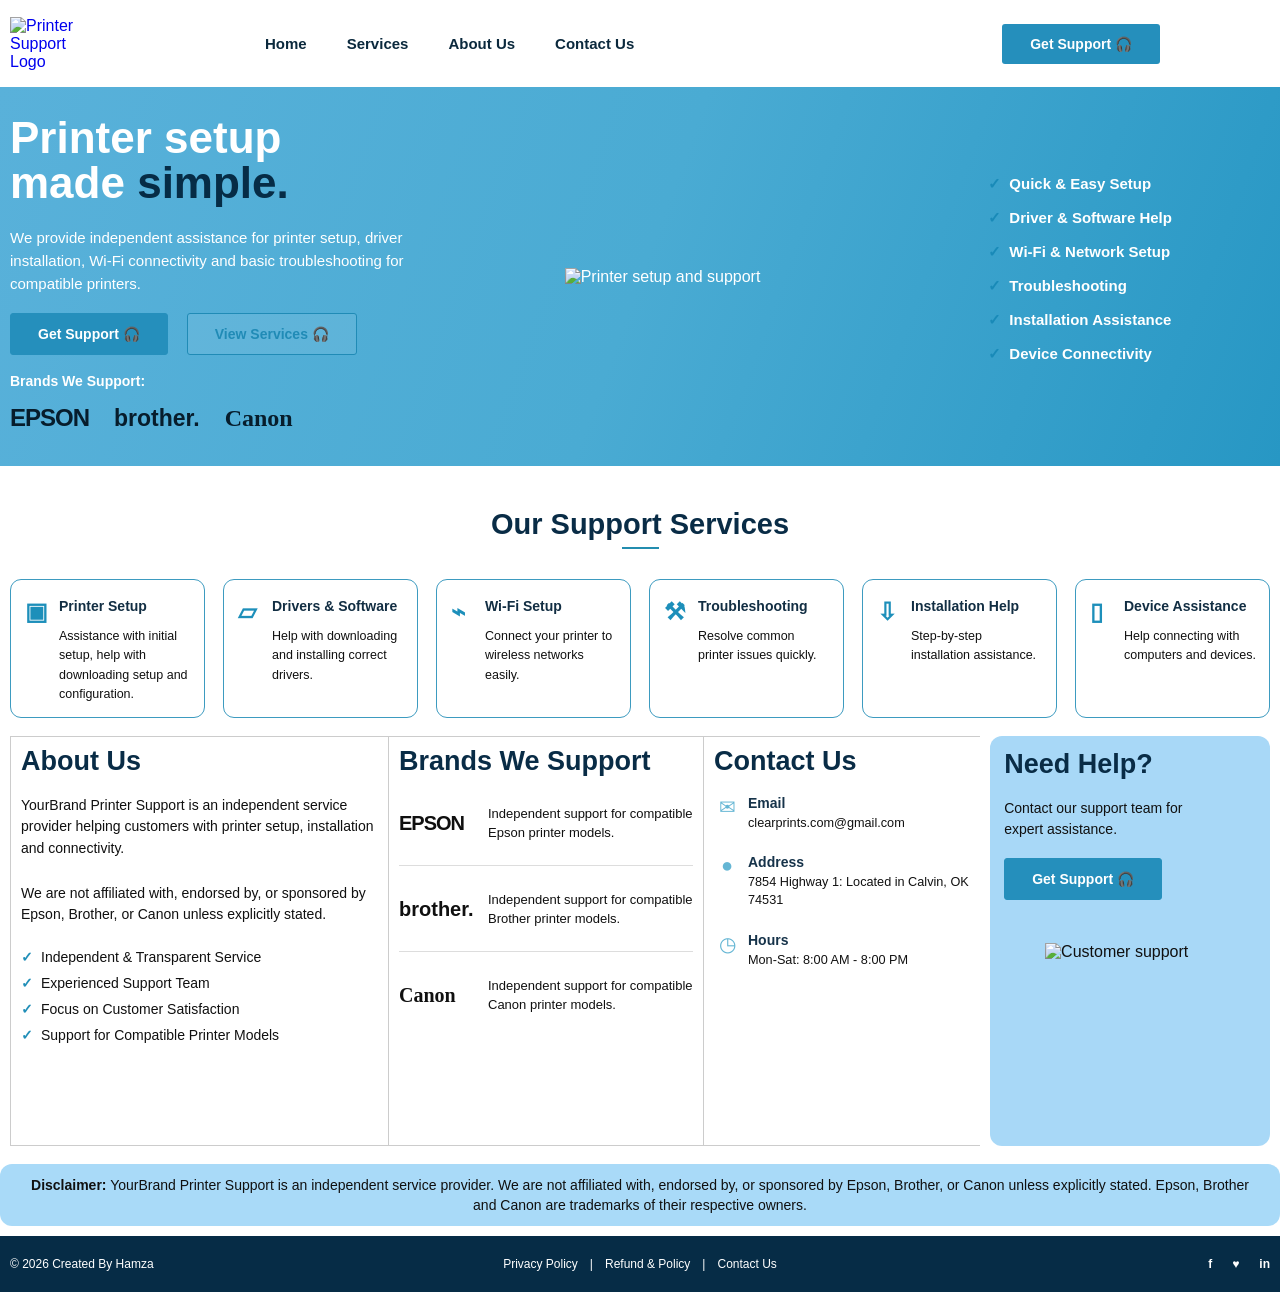
==== index.html @ 158c3811 "Add files via upload" ====
<!DOCTYPE html>
<html lang="en">
<head>
    <meta charset="UTF-8">
    <meta name="viewport" content="width=device-width, initial-scale=1.0">

    <title>Printer Support | Setup, Drivers & Installation Help</title>

    <meta name="description"
        content="Independent printer support for setup, driver installation, Wi-Fi connectivity, troubleshooting and installation assistance for compatible printers.">

    <meta name="robots" content="index, follow">

    <link rel="stylesheet" href="style.css">
</head>

<body>

<!-- ================= HEADER ================= -->

<header class="header">

    <a href="#home" class="logo">
        <img src="images/logo.png" alt="Printer Support Logo">
    </a>

    <nav class="navbar">
        <a href="#home">Home</a>
        <a href="#services">Services</a>
        <a href="#about">About Us</a>
        <a href="#contact">Contact Us</a>
    </nav>

    <a href="#contact" class="header-btn">
        Get Support 🎧
    </a>

</header>


<!-- ================= HERO ================= -->

<section class="hero" id="home">

    <div class="hero-container">

        <!-- LEFT -->

        <div class="hero-content">

            <h1>
                Printer setup<br>
                made <span>simple.</span>
            </h1>

            <p>
                We provide independent assistance for printer setup,
                driver installation, Wi-Fi connectivity and basic
                troubleshooting for compatible printers.
            </p>

            <div class="hero-buttons">

                <a href="#contact" class="primary-btn">
                    Get Support 🎧
                </a>

                <a href="#services" class="secondary-btn">
                    View Services 🎧
                </a>

            </div>

            <h4>Brands We Support:</h4>

            <div class="brands">

                <span class="epson">EPSON</span>

                <span class="brother">
                    brother.
                </span>

                <span class="canon">
                    Canon
                </span>

            </div>

        </div>


        <!-- PRINTER IMAGE -->

        <div class="printer-image">

            <img
                src="images/printer1.png"
                alt="Printer setup and support"
            >

        </div>


        <!-- RIGHT FEATURES -->

        <div class="hero-features">
<div><span class="tick">✓</span> <span>Quick &amp; Easy Setup</span></div>

<div><span class="tick">✓</span> <span>Driver &amp; Software Help</span></div>

<div><span class="tick">✓</span> <span>Wi-Fi &amp; Network Setup</span></div>

<div><span class="tick">✓</span> <span>Troubleshooting</span></div>

<div><span class="tick">✓</span> <span>Installation Assistance</span></div>

<div><span class="tick">✓</span> <span>Device Connectivity</span></div>
        </div>

    </div>

</section>


<!-- ================= SERVICES ================= -->

<section class="services" id="services">

    <div class="container">

        <h2>Our Support Services</h2>

        <div class="heading-line"></div>


        <div class="service-grid">

            <div class="service-card">

                <div class="service-icon">▣</div>

                <h3>Printer Setup</h3>

                <p>
                    Assistance with initial setup,
                    help with downloading setup
                    and configuration.
                </p>

            </div>


            <div class="service-card">

                <div class="service-icon">▱</div>

                <h3>Drivers &amp; Software</h3>

                <p>
                    Help with downloading and
                    installing correct drivers.
                </p>

            </div>


            <div class="service-card">

                <div class="service-icon">⌁</div>

                <h3>Wi-Fi Setup</h3>

                <p>
                    Connect your printer to
                    wireless networks easily.
                </p>

            </div>


            <div class="service-card">

                <div class="service-icon">⚒</div>

                <h3>Troubleshooting</h3>

                <p>
                    Resolve common printer
                    issues quickly.
                </p>

            </div>


            <div class="service-card">

                <div class="service-icon">⇩</div>

                <h3>Installation Help</h3>

                <p>
                    Step-by-step installation
                    assistance.
                </p>

            </div>


            <div class="service-card">

                <div class="service-icon">▯</div>

                <h3>Device Assistance</h3>

                <p>
                    Help connecting with
                    computers and devices.
                </p>

            </div>

        </div>

    </div>

</section>


<!-- ================= INFORMATION AREA ================= -->

<section class="information">

    <div class="info-container">


        <!-- ABOUT -->

        <div class="info-box" id="about">

            <h2>About Us</h2>

            <p>
                YourBrand Printer Support is an independent
                service provider helping customers with printer
                setup, installation and connectivity.
            </p>

            <p>
                We are not affiliated with, endorsed by, or
                sponsored by Epson, Brother, or Canon unless
                explicitly stated.
            </p>


            <ul>

                <li>Independent &amp; Transparent Service</li>

                <li>Experienced Support Team</li>

                <li>Focus on Customer Satisfaction</li>

                <li>Support for Compatible Printer Models</li>

            </ul>

        </div>


        <!-- BRANDS -->

        <div class="info-box brands-box">

            <h2>Brands We Support</h2>


            <div class="brand-row">

                <strong class="epson">
                    EPSON
                </strong>

                <p>
                    Independent support for compatible
                    Epson printer models.
                </p>

            </div>


            <div class="brand-row">

                <strong class="brother">
                    brother.
                </strong>

                <p>
                    Independent support for compatible
                    Brother printer models.
                </p>

            </div>


            <div class="brand-row">

                <strong class="canon">
                    Canon
                </strong>

                <p>
                    Independent support for compatible
                    Canon printer models.
                </p>

            </div>

        </div>


        <!-- CONTACT -->

        <div class="info-box contact-box" id="contact">

            <h2>Contact Us</h2>


            <div class="contact-row">

                <span>✉</span>

                <div>

                    <strong>Email</strong>

                    <a href="mailto:clearprints.com@gmail.com">
                        clearprints.com@gmail.com
                    </a>

                </div>

            </div>


            <div class="contact-row">

                <span>●</span>

                <div>

                    <strong>Address</strong>

                    <p>
                        7854 Highway 1:
                        Located in Calvin,
                        OK 74531
                    </p>

                </div>

            </div>


            <div class="contact-row">

                <span>◷</span>

                <div>

                    <strong>Hours</strong>

                    <p>
                        Mon-Sat:
                        8:00 AM - 8:00 PM
                    </p>

                </div>

            </div>

        </div>


        <!-- HELP -->

        <div class="help-box">

            <h2>Need Help?</h2>

            <p>
                Contact our support team
                for expert assistance.
            </p>

            <a href="#contact" class="primary-btn">
                Get Support 🎧
            </a>

            <img
                src="images/support-person.png"
                alt="Customer support"
            >

        </div>

    </div>

</section>


<!-- ================= DISCLAIMER ================= -->

<section class="disclaimer">

    <p>

        <strong>Disclaimer:</strong>

        YourBrand Printer Support is an independent
        service provider. We are not affiliated with,
        endorsed by, or sponsored by Epson, Brother,
        or Canon unless explicitly stated.

        Epson, Brother and Canon are trademarks of
        their respective owners.

    </p>

</section>


<!-- ================= FOOTER ================= -->

<footer class="footer">

    <div>
        © 2026 Created By Hamza
    </div>


    <div class="footer-links">

        <a href="#">Privacy Policy</a>

        <span>|</span>

        <a href="#">Refund &amp; Policy</a>

        <span>|</span>

        <a href="#contact">Contact Us</a>

    </div>


    <div class="social">

        <a href="#">f</a>

        <a href="#">♥</a>

        <a href="#">in</a>

    </div>

</footer>



<script type='text/javascript'>
var onWebChat={ar:[], set: function(a,b){if (typeof onWebChat_==='undefined'){this.ar.
push([a,b]);}else{onWebChat_.set(a,b);}},get:function(a){return(onWebChat_.get(a));},
w:(function(){ var ga=document.createElement('script'); ga.type = 'text/javascript';
ga.async=1;ga.src=('https:'==document.location.protocol?'https:':'http:') + 
'//www.onwebchat.com/clientchat/9d0cf6f6f0f611356cc5a4c91b7046b9';var s=
document.getElementsByTagName('script')[0];s.parentNode.insertBefore(ga,s);})()}
</script>
</body>
</html>
---- style.css ----
* {
    margin: 0;
    padding: 0;
    box-sizing: border-box;
}

html {
    scroll-behavior: smooth;
}

body {
    font-family: Arial, Helvetica, sans-serif;
    color: #101010;
    background: #ffffff;
}

a {
    text-decoration: none;
}


/* ================= HEADER ================= */

.header {
    width: 100%;
    height: 87px;

    background: #ffffff;

    display: flex;
    align-items: center;

    padding: 0 10px;

    position: relative;
    z-index: 10;
}


.logo {
    width: 90px;
}

.logo img {
    width: 82px;
    display: block;
}


.navbar {
    display: flex;

    gap: 40px;

    margin-left: 165px;
}


.navbar a {
    color: #0b293d;

    font-size: 15px;

    font-weight: 700;

    transition: 0.2s;
}


.navbar a:hover {
    color: #238db9;
}


.header-btn {
    margin-left: auto;

    margin-right: 110px;

    background: #258fbc;

    color: #ffffff;

    padding: 12px 28px;

    border-radius: 3px;

    font-size: 14px;

    font-weight: 700;
}


/* ================= HERO ================= */

.hero {
    width: 100%;

    min-height: 379px;

    background:
        linear-gradient(
            110deg,
            #59b1da 0%,
            #4aabd3 50%,
            #2797c4 100%
        );

    color: #ffffff;
}


.hero-container {
    max-width: 1343px;

    min-height: 379px;

    margin: auto;

    padding: 28px 10px;

    display: grid;

    grid-template-columns:
        42%
        35%
        23%;

    align-items: center;
}


.hero-content {
    align-self: start;
}


.hero-content h1 {
    font-size: 44px;

    line-height: 1.03;

    margin-bottom: 20px;

    font-weight: 800;
}


.hero-content h1 span {
    color: #062c46;
}


.hero-content > p {
    max-width: 470px;

    font-size: 15px;

    line-height: 1.55;

    margin-bottom: 18px;
}


/* ================= BUTTONS ================= */

.hero-buttons {
    display: flex;

    gap: 19px;

    margin-bottom: 18px;
}


.primary-btn {
    display: inline-flex;

    align-items: center;

    justify-content: center;

    background: #258fbc;

    border: 1px solid #258fbc;

    color: #ffffff;

    padding: 12px 27px;

    border-radius: 3px;

    font-size: 14px;

    font-weight: 700;

    transition: 0.2s;
}


.primary-btn:hover {
    background: #147da8;
}


.secondary-btn {
    display: inline-flex;

    align-items: center;

    justify-content: center;
    /* background-color: #f0f6f8; */


    color: #208bb6;
   

    border: 1px solid #208bb6;

    background: rgba(255,255,255,0.08);

    padding: 12px 27px;

    border-radius: 3px;

    font-size: 14px;

    font-weight: 600;
}


.hero-content h4 {
    font-size: 14px;

    margin-bottom: 15px;
}


/* ================= BRAND LOGOS ================= */

.brands {
    display: flex;

    align-items: center;

    gap: 25px;

    color: #071d2c;
}


.epson {
    font-size: 24px;

    font-weight: 800;

    letter-spacing: -1px;
}


.brother {
    font-size: 23px;

    font-weight: 800;
}


.canon {
    font-family: Georgia, serif;

    font-size: 24px;

    font-weight: 800;
}


/* ================= PRINTER ================= */

.printer-image {
    height: 285px;

    display: flex;

    align-items: center;

    justify-content: center;
}


.printer-image img {
    width: 390px;

    max-width: 100%;

    display: block;
}


/* ================= HERO FEATURES ================= */

.hero-features {
    padding-left: 4px;
}


.hero-features div {
    font-size: 15px;

    font-weight: 600;

    margin-bottom: 16px;

    white-space: nowrap;

    color: #ffffff;
}


.hero-features div:first-letter {
    color: #198ab8;
}


.hero-features span {
    margin-left: 4px;
}


/* ================= SERVICES ================= */

.services {
    padding: 42px 10px 18px;
}


.container {
    max-width: 1324px;

    margin: auto;
}


.services h2 {
    text-align: center;

    color: #092c46;

    font-size: 29px;

    font-weight: 800;
}


.heading-line {
    width: 37px;

    height: 2px;

    background: #238daf;

    margin: 6px auto 30px;
}


.service-grid {
    display: grid;

    grid-template-columns:
        repeat(6, 1fr);

    gap: 18px;
}


.service-card {
    min-height: 136px;

    border: 1px solid #3d9bc0;

    border-radius: 11px;

    padding:
        18px
        12px
        12px
        48px;

    position: relative;
}


.service-icon {
    position: absolute;

    left: 14px;

    top: 18px;

    color: #1d8fba;

    font-size: 24px;

    font-weight: 700;
}


.service-card h3 {
    color: #122e43;

    font-size: 14px;

    margin-bottom: 13px;
}


.service-card p {
    font-size: 12.5px;

    line-height: 1.55;
}


/* ================= INFORMATION ================= */

.information {
    padding: 0 10px 18px;
}


.info-container {
    max-width: 1324px;

    margin: auto;

    display: grid;

    grid-template-columns:
        30%
        25%
        22%
        23%;
}


.info-box {
    min-height: 410px;

    border: 1px solid #cccccc;

    border-right: 0;

    padding: 9px 10px;
}


.info-box h2,
.help-box h2 {
    color: #092c46;

    font-size: 27px;

    font-weight: 800;

    margin-bottom: 18px;
}


.info-box p {
    font-size: 14px;

    line-height: 1.55;

    margin-bottom: 23px;
}


.hero-features .tick {
    color: #ffffff;
    font-weight: 700;
}

/* ================= CHECK LIST ================= */

.info-box ul {
    list-style: none;
}


.info-box li {
    position: relative;

    padding-left: 20px;

    margin-bottom: 10px;

    font-size: 14px;
}


.info-box li::before {
    content: "✓";

    position: absolute;

    left: 0;

    color: #218fb8;

    font-weight: 800;
}


/* ================= BRAND ROWS ================= */

.brand-row {
    display: grid;

    grid-template-columns: 80px 1fr;

    gap: 9px;

    align-items: center;

    padding:
        9px 0 22px;

    margin-bottom: 15px;

    border-bottom: 1px solid #dddddd;
}


.brand-row:last-child {
    border-bottom: none;
}


.brand-row strong {
    font-size: 20px;
}


.brand-row p {
    font-size: 13px;

    line-height: 1.5;

    margin: 0;
}


/* ================= CONTACT ================= */

.contact-row {
    display: grid;

    grid-template-columns: 26px 1fr;

    gap: 8px;

    margin-bottom: 22px;
}


.contact-row > span {
    color: #65b6d4;

    font-size: 20px;

    text-align: center;
}


.contact-row strong {
    display: block;

    color: #16334a;

    font-size: 14px;

    margin-bottom: 3px;
}


.contact-row a,
.contact-row p {
    display: block;

    color: #111;

    font-size: 12.7px;

    line-height: 1.45;

    margin: 0;
}


/* ================= HELP ================= */

.help-box {
    background: #a8d8f7;

    border-radius: 12px;

    margin-left: 10px;

    min-height: 410px;

    padding: 13px 14px;

    overflow: hidden;
}


.help-box p {
    font-size: 14px;

    line-height: 1.5;

    max-width: 220px;

    margin-bottom: 18px;
}


.help-box img {
    width: 170px;

    max-width: 100%;

    display: block;

    margin: 43px auto 0;
}


/* ================= DISCLAIMER ================= */

.disclaimer {
    max-width: 1324px;

    margin: 0 auto 10px;

    background: #a9daf8;

    border-radius: 12px;

    text-align: center;

    padding: 11px 18px;
}


.disclaimer p {
    font-size: 14px;

    line-height: 1.45;
}


/* ================= FOOTER ================= */

.footer {
    min-height: 56px;

    background: #062c46;

    color: #ffffff;

    display: grid;

    grid-template-columns:
        1fr
        auto
        1fr;

    align-items: center;

    padding: 0 10px;

    font-size: 12px;
}


.footer-links {
    display: flex;

    gap: 12px;

    align-items: center;
    
}


.footer a{
    color: white;
}

.footer a:hover {
    text-decoration: underline;
}


.social {
    justify-self: end;

    display: flex;

    gap: 20px;

    font-weight: 800;
}


/* ================= TABLET ================= */

@media (max-width: 1100px) {

    .navbar {
        margin-left: 70px;

        gap: 25px;
    }


    .header-btn {
        margin-right: 25px;
    }


    .hero-container {
        grid-template-columns:
            45%
            33%
            22%;
    }


    .hero-content h1 {
        font-size: 39px;
    }


    .service-grid {
        grid-template-columns:
            repeat(3, 1fr);
    }


    .info-container {
        grid-template-columns:
            1fr 1fr;
    }


    .info-box {
        border-right: 1px solid #cccccc;
    }


    .help-box {
        margin-left: 0;

        margin-top: 0;
    }

}


/* ================= MOBILE ================= */

@media (max-width: 760px) {

    .header {
        height: 72px;
    }


    .navbar {
        display: none;
    }


    .header-btn {
        display: none;
    }


    .hero {
        min-height: auto;
    }


    .hero-container {
        grid-template-columns: 1fr;

        padding:
            30px
            20px;
    }


    .hero-content h1 {
        font-size: 38px;
    }


    .hero-content > p {
        font-size: 14px;
    }


    .hero-buttons {
        flex-wrap: wrap;

        gap: 10px;
    }


    .printer-image {
        height: 220px;

        margin-top: 15px;
    }


    .printer-image img {
        width: 350px;
    }


    .hero-features {
        padding-top: 15px;
    }


    .hero-features div {
        white-space: normal;

        margin-bottom: 12px;
    }


    .brands {
        gap: 18px;
    }


    .brands span {
        font-size: 20px;
    }


    .service-grid {
        grid-template-columns: 1fr;

        gap: 12px;
    }


    .service-card {
        min-height: 120px;
    }


    .info-container {
        grid-template-columns: 1fr;
    }


    .info-box {
        min-height: auto;

        border-right: 1px solid #cccccc;
    }


    .help-box {
        margin-top: 12px;

        min-height: 340px;
    }


    .help-box img {
        margin-top: 30px;
    }


    .disclaimer {
        margin-left: 10px;

        margin-right: 10px;
    }


    .disclaimer p {
        font-size: 12px;
    }


    .footer {
        grid-template-columns: 1fr;

        gap: 12px;

        text-align: center;

        padding: 15px 10px;
    }


    .footer-links {
        justify-content: center;

        flex-wrap: wrap;
    }


    .social {
        justify-self: center;
    }

}


.hero-features .tick {
    color: #ffffff;
    font-weight: 700;
}
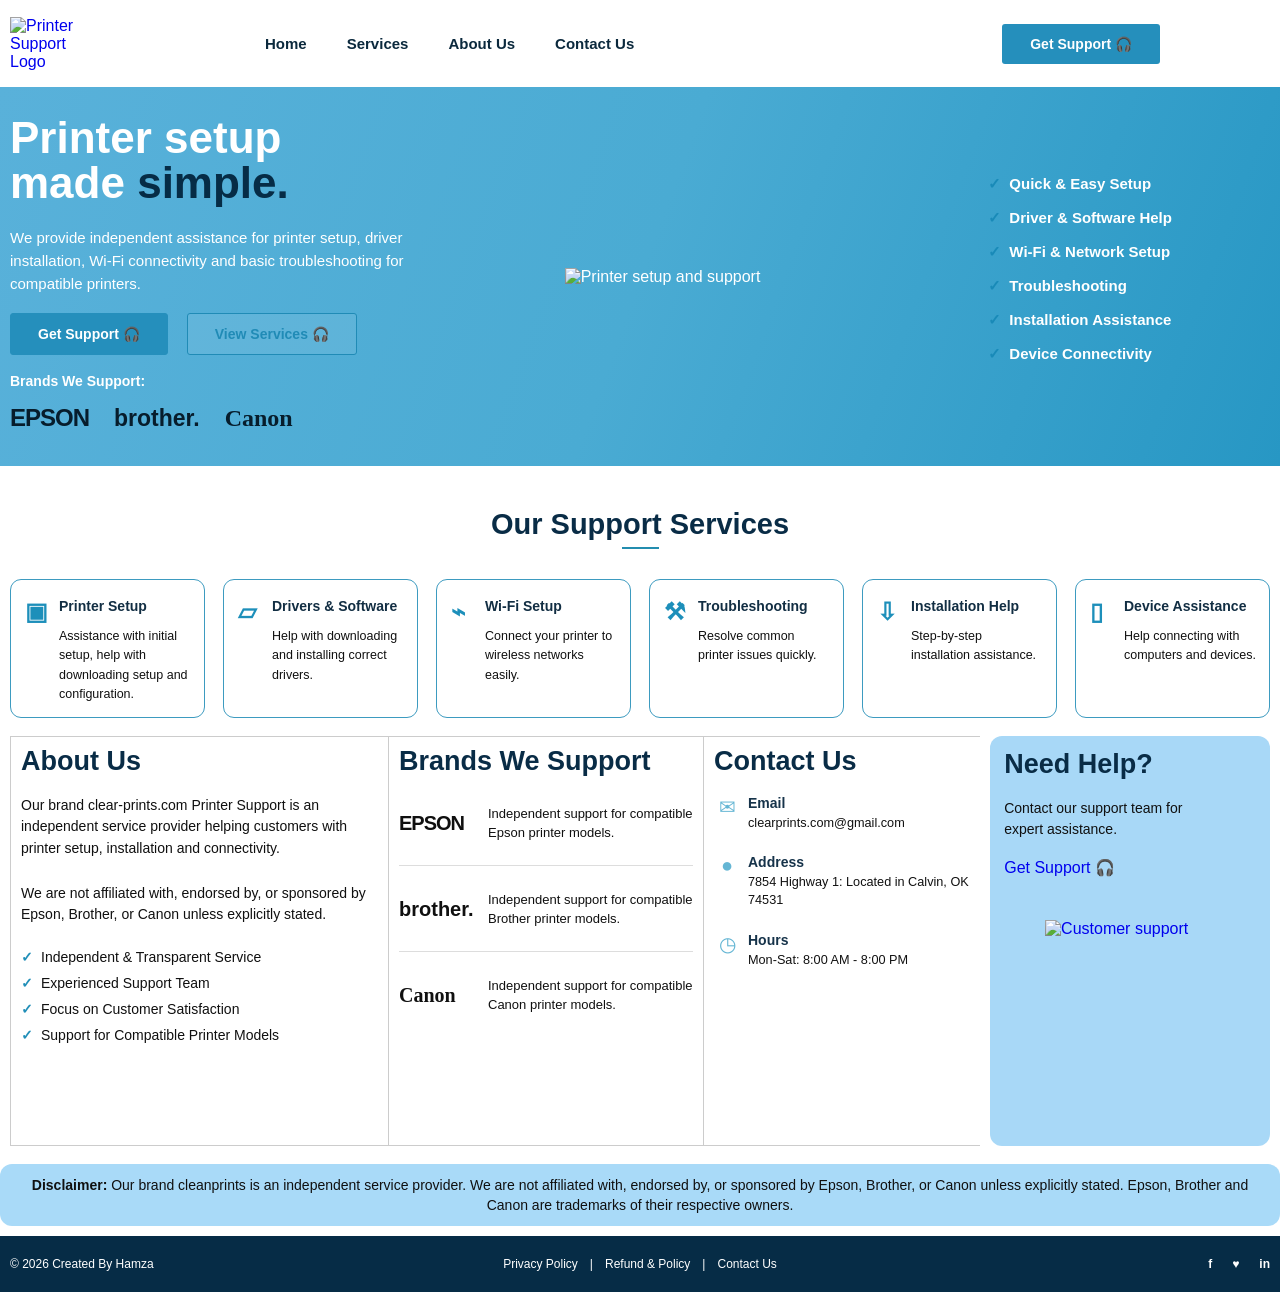
==== commit 9796c5ed: "Add files via upload" ====
--- a/index.html
+++ b/index.html
@@ -21,7 +21,7 @@
 <header class="header">
 
     <a href="#home" class="logo">
-        <img src="images/logo.png" alt="Printer Support Logo">
+        <img src="images/clean prints.png" alt="Printer Support Logo">
     </a>
 
     <nav class="navbar">
@@ -31,9 +31,15 @@
         <a href="#contact">Contact Us</a>
     </nav>
 
-    <a href="#contact" class="header-btn">
+ <!-- <a href="#contact" class="header-btn">
         Get Support 🎧
-    </a>
+    </a>  -->
+<a href="https://chat.onwebchat.com?id=9d0cf6f6f0f611356cc5a4c91b7046b9"
+   class="header-btn"
+   target="_blank"
+   rel="noopener">
+    Get Support 🎧
+</a>
 
 </header>
 
@@ -61,9 +67,25 @@
 
             <div class="hero-buttons">
 
-                <a href="#contact" class="primary-btn">
+                <!-- <a href="#contact" class="primary-btn">
                     Get Support 🎧
-                </a>
+                </a> -->
+                <!-- <a href="https://chat.onwebchat.com?id=9d0cf6f6f0f611356cc5a4c91b7046b9"
+   class="header-btn"
+   target="_blank"
+   rel="noopener">
+    Get Support 🎧
+</a> -->
+
+
+
+
+<a href="https://chat.onwebchat.com?id=9d0cf6f6f0f611356cc5a4c91b7046b9"
+   class="primary-btn"
+   target="_blank"
+   rel="noopener">
+    Get Support 🎧
+</a>
 
                 <a href="#services" class="secondary-btn">
                     View Services 🎧
@@ -95,7 +117,7 @@
         <div class="printer-image">
 
             <img
-                src="images/printer1.png"
+                src="images/printer5.png"
                 alt="Printer setup and support"
             >
 
@@ -241,7 +263,7 @@
             <h2>About Us</h2>
 
             <p>
-                YourBrand Printer Support is an independent
+                Our brand clear-prints.com Printer Support is an independent
                 service provider helping customers with printer
                 setup, installation and connectivity.
             </p>
@@ -393,14 +415,27 @@
                 for expert assistance.
             </p>
 
-            <a href="#contact" class="primary-btn">
-                Get Support 🎧
-            </a>
-
-            <img
+           <a href="https://chat.onwebchat.com?id=9d0cf6f6f0f611356cc5a4c91b7046b9"
+   class="help-btn"
+   target="_blank"
+   rel="noopener">
+    Get Support 🎧
+</a>
+
+            <!-- <img
                 src="images/support-person.png"
                 alt="Customer support"
-            >
+            > -->
+
+
+              <a href="https://chat.onwebchat.com?id=9d0cf6f6f0f611356cc5a4c91b7046b9"
+       target="_blank"
+       rel="noopener">
+        <img
+            src="images/Business-Customer-Support-1.png"
+            alt="Customer support"
+        >
+    </a>
 
         </div>
 
@@ -417,7 +452,7 @@
 
         <strong>Disclaimer:</strong>
 
-        YourBrand Printer Support is an independent
+        Our brand cleanprints is an independent
         service provider. We are not affiliated with,
         endorsed by, or sponsored by Epson, Brother,
         or Canon unless explicitly stated.
@@ -441,11 +476,11 @@
 
     <div class="footer-links">
 
-        <a href="#">Privacy Policy</a>
+        <a href="privacy-policy.html">Privacy Policy</a>
 
         <span>|</span>
 
-        <a href="#">Refund &amp; Policy</a>
+        <a href="refund-polocy.html">Refund &amp; Policy</a>
 
         <span>|</span>
 
@@ -466,7 +501,13 @@
 
 </footer>
 
-
+<script>
+document.getElementById("supportChatBtn").addEventListener("click", function () {
+    if (typeof onWebChat_ !== "undefined") {
+        onWebChat_.set("open", true);
+    }
+});
+</script>
 
 <script type='text/javascript'>
 var onWebChat={ar:[], set: function(a,b){if (typeof onWebChat_==='undefined'){this.ar.
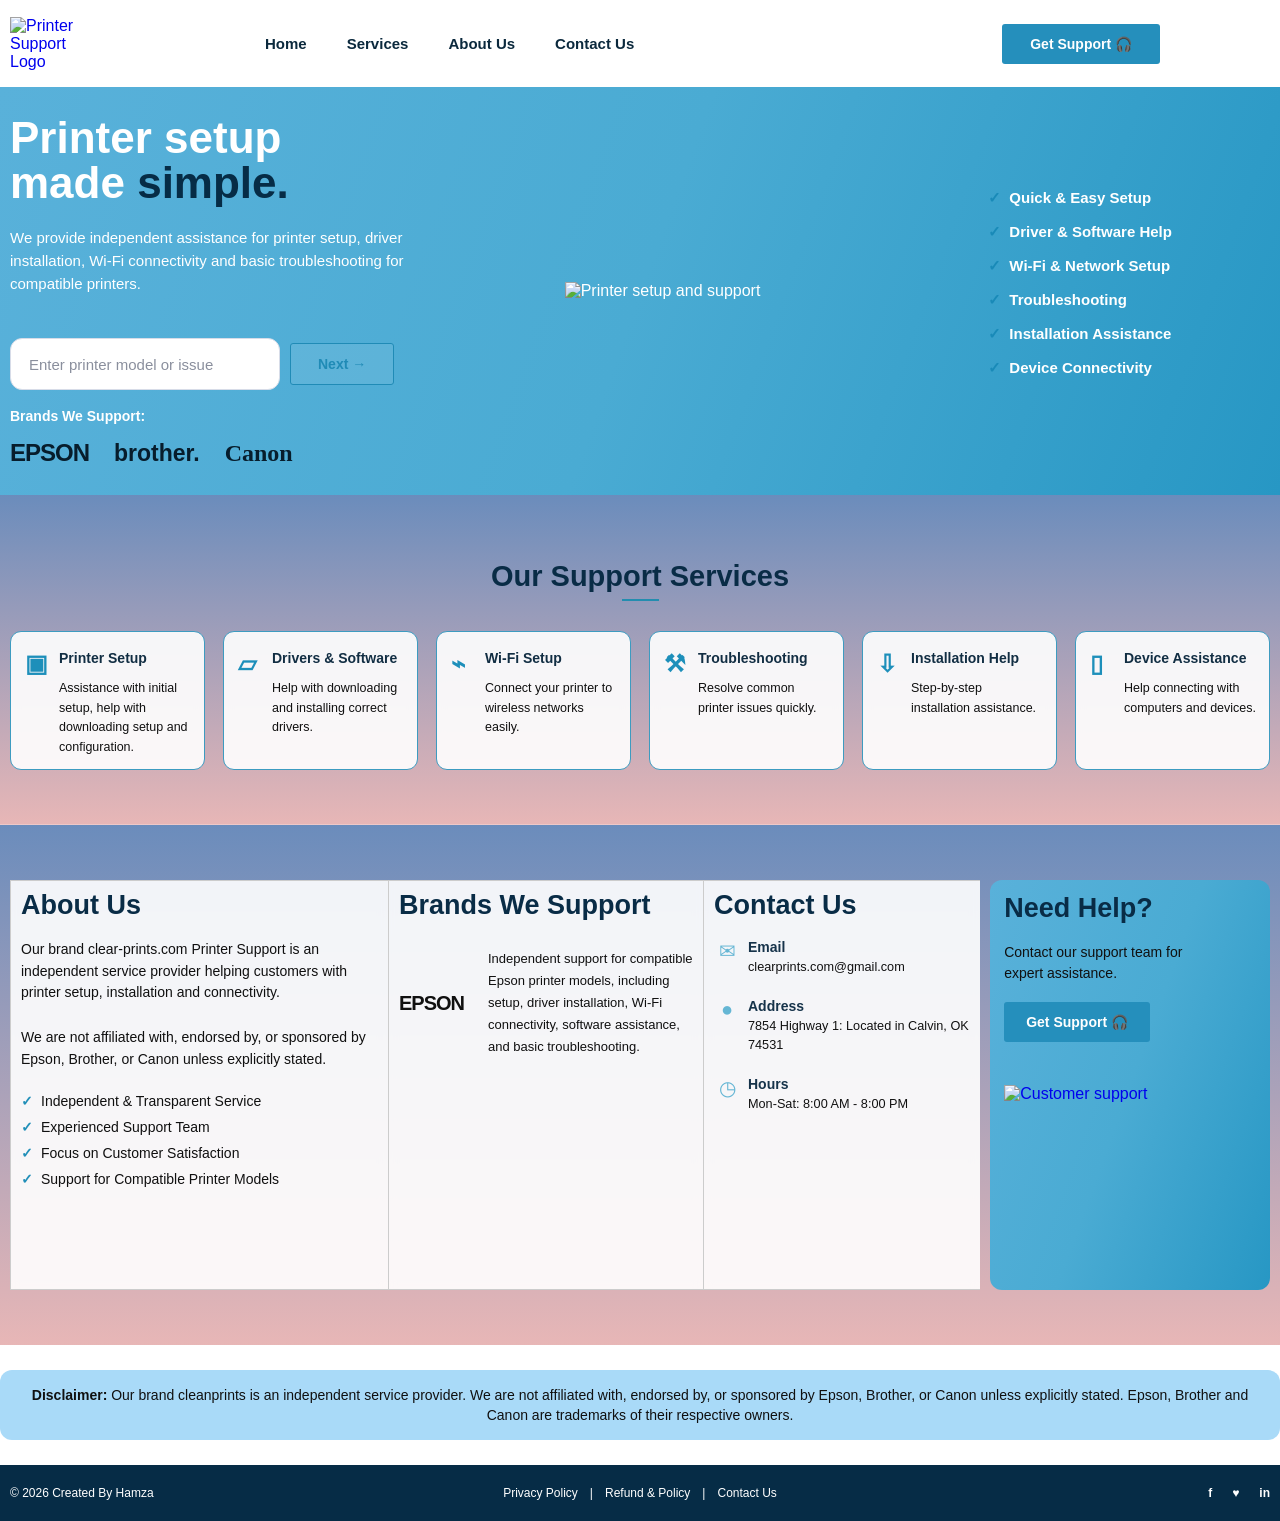
==== commit ccb46150: "Add files via upload" ====
--- a/index.html
+++ b/index.html
@@ -21,7 +21,7 @@
 <header class="header">
 
     <a href="#home" class="logo">
-        <img src="images/clean prints.png" alt="Printer Support Logo">
+        <img src="images/clear-prints-logo.png" alt="Printer Support Logo">
     </a>
 
     <nav class="navbar">
@@ -67,29 +67,35 @@
 
             <div class="hero-buttons">
 
-                <!-- <a href="#contact" class="primary-btn">
-                    Get Support 🎧
-                </a> -->
-                <!-- <a href="https://chat.onwebchat.com?id=9d0cf6f6f0f611356cc5a4c91b7046b9"
-   class="header-btn"
+
+
+
+<!-- <a href="https://chat.onwebchat.com?id=9d0cf6f6f0f611356cc5a4c91b7046b9"
+   class="primary-btn"
    target="_blank"
    rel="noopener">
     Get Support 🎧
 </a> -->
 
-
-
-
-<a href="https://chat.onwebchat.com?id=9d0cf6f6f0f611356cc5a4c91b7046b9"
-   class="primary-btn"
-   target="_blank"
-   rel="noopener">
-    Get Support 🎧
-</a>
-
-                <a href="#services" class="secondary-btn">
-                    View Services 🎧
-                </a>
+                
+
+<div class="support-start">
+    <input
+        type="text"
+        id="printerIssue"
+        class="support-input"
+        placeholder="Enter printer model or issue"
+    >
+
+    <button type="button" class="secondary-btn" onclick="openServicePopup()">
+        Next →
+    </button>
+</div>
+
+
+
+
+
 
             </div>
 
@@ -292,7 +298,7 @@
 
         <!-- BRANDS -->
 
-        <div class="info-box brands-box">
+        <!-- <div class="info-box brands-box">
 
             <h2>Brands We Support</h2>
 
@@ -338,7 +344,31 @@
 
             </div>
 
-        </div>
+        </div> -->
+
+
+
+
+
+        <div class="info-box brands-box">
+
+    <h2>Brands We Support</h2>
+
+    <div class="brand-row">
+
+        <strong class="epson">
+            EPSON
+        </strong>
+
+        <p>
+            Independent support for compatible Epson printer models,
+            including setup, driver installation, Wi-Fi connectivity,
+            software assistance, and basic troubleshooting.
+        </p>
+
+    </div>
+
+</div>
 
 
         <!-- CONTACT -->
@@ -432,7 +462,7 @@
        target="_blank"
        rel="noopener">
         <img
-            src="images/Business-Customer-Support-1.png"
+            src="images/Business-Customer-Support-1-removebg-preview.png"
             alt="Customer support"
         >
     </a>
@@ -500,12 +530,268 @@
     </div>
 
 </footer>
+
+
+
+
+
+
+<!-- SERVICE POPUP -->
+<div class="support-modal" id="serviceModal">
+    <div class="support-modal-box">
+
+        <button class="modal-close" onclick="closeServicePopup()">
+            ×
+        </button>
+
+        <span class="modal-label">PRINTER SUPPORT</span>
+
+        <h2>How can we help?</h2>
+
+        <p>
+            Select the service you need help with.
+        </p>
+
+        <div class="service-options">
+
+            <button onclick="selectService('Printer Setup')">
+                🖨️ Printer Setup
+            </button>
+
+            <button onclick="selectService('Driver & Software Installation')">
+                💿 Driver & Software Installation
+            </button>
+
+            <button onclick="selectService('Wi-Fi & Network Setup')">
+                📶 Wi-Fi & Network Setup
+            </button>
+
+            <button onclick="selectService('Printer Troubleshooting')">
+                🔧 Printer Troubleshooting
+            </button>
+
+            <button onclick="selectService('Printer Connectivity')">
+                🔗 Printer Connectivity
+            </button>
+
+            <button onclick="selectService('Other Printer Support')">
+                💬 Other Printer Support
+            </button>
+
+        </div>
+
+    </div>
+</div>
+
+
+<!-- DETAILS FORM POPUP -->
+<div class="support-modal" id="formModal">
+    <div class="support-modal-box">
+
+        <button class="modal-close" onclick="closeFormPopup()">
+            ×
+        </button>
+
+        <span class="modal-label">GET SUPPORT</span>
+
+        <h2>Tell us a little about your printer</h2>
+
+        <p class="selected-service">
+            Selected service:
+            <strong id="selectedService"></strong>
+        </p>
+
+        <form
+            id="supportForm"
+            action="https://formspree.io/f/meajpvvg"
+            method="POST"
+        >
+
+            <input type="hidden" name="service" id="serviceField">
+            <input type="hidden" name="printer_issue" id="issueField">
+
+            <div class="form-group">
+                <label>Name</label>
+                <input
+                    type="text"
+                    name="name"
+                    placeholder="Your name"
+                    required
+                >
+            </div>
+
+            <div class="form-group">
+                <label>Phone</label>
+                <input
+                    type="tel"
+                    name="phone"
+                    placeholder="Your phone number"
+                    required
+                >
+            </div>
+
+            <div class="form-group">
+                <label>Printer Model</label>
+                <input
+                    type="text"
+                    name="printer_model"
+                    placeholder="e.g. Epson L3250"
+                    required
+                >
+            </div>
+
+            <button type="submit" class="submit-support-btn">
+                Submit Request →
+            </button>
+
+        </form>
+
+    </div>
+</div>
+
+
+<!-- THANK YOU POPUP -->
+<div class="support-modal" id="thankYouModal">
+    <div class="support-modal-box thank-you-box">
+
+        <div class="success-icon">✓</div>
+
+        <h2>Thank You!</h2>
+
+        <p>
+            Thanks for the details. Our support team will reach out to you shortly.
+        </p>
+
+        <button
+            class="submit-support-btn"
+            onclick="closeThankYou()"
+        >
+            Close
+        </button>
+
+    </div>
+</div>
 
 <script>
 document.getElementById("supportChatBtn").addEventListener("click", function () {
     if (typeof onWebChat_ !== "undefined") {
         onWebChat_.set("open", true);
     }
+});
+</script>
+
+
+
+
+
+<script>
+let selectedServiceName = "";
+
+
+/* NEXT BUTTON */
+function openServicePopup() {
+
+    const issue = document.getElementById("printerIssue").value.trim();
+
+    if (issue === "") {
+        document.getElementById("printerIssue").focus();
+        return;
+    }
+
+    document.getElementById("serviceModal").classList.add("active");
+}
+
+
+/* CLOSE SERVICE POPUP */
+function closeServicePopup() {
+    document.getElementById("serviceModal").classList.remove("active");
+}
+
+
+/* SELECT SERVICE */
+function selectService(service) {
+
+    selectedServiceName = service;
+
+    const issue = document.getElementById("printerIssue").value.trim();
+
+    document.getElementById("selectedService").textContent = service;
+    document.getElementById("serviceField").value = service;
+    document.getElementById("issueField").value = issue;
+
+    document.getElementById("serviceModal").classList.remove("active");
+    document.getElementById("formModal").classList.add("active");
+}
+
+
+/* CLOSE FORM */
+function closeFormPopup() {
+    document.getElementById("formModal").classList.remove("active");
+}
+
+
+/* FORM SUBMIT */
+document.getElementById("supportForm").addEventListener("submit", async function(e) {
+
+    e.preventDefault();
+
+    const form = this;
+    const submitButton = form.querySelector(".submit-support-btn");
+
+    submitButton.disabled = true;
+    submitButton.textContent = "Submitting...";
+
+    try {
+
+        const response = await fetch(form.action, {
+            method: "POST",
+            body: new FormData(form),
+            headers: {
+                "Accept": "application/json"
+            }
+        });
+
+        if (response.ok) {
+
+            form.reset();
+
+            document.getElementById("formModal").classList.remove("active");
+            document.getElementById("thankYouModal").classList.add("active");
+
+            document.getElementById("printerIssue").value = "";
+
+        } else {
+            alert("Something went wrong. Please try again.");
+        }
+
+    } catch (error) {
+
+        alert("Unable to submit your request. Please try again.");
+
+    }
+
+    submitButton.disabled = false;
+    submitButton.textContent = "Submit Request →";
+});
+
+
+/* CLOSE THANK YOU */
+function closeThankYou() {
+    document.getElementById("thankYouModal").classList.remove("active");
+}
+
+
+/* CLOSE MODAL WHEN CLICKING OUTSIDE */
+document.querySelectorAll(".support-modal").forEach(function(modal) {
+
+    modal.addEventListener("click", function(e) {
+
+        if (e.target === modal) {
+            modal.classList.remove("active");
+        }
+
+    });
+
 });
 </script>
 
--- a/style.css
+++ b/style.css
@@ -89,6 +89,21 @@
 
     font-weight: 700;
 }
+
+
+/* .header-btn {
+    display: inline-flex;
+    align-items: center;
+    justify-content: center;
+    gap: 6px;
+    
+    padding: 12px 22px;
+    margin: 0;
+    
+    white-space: nowrap;
+    text-decoration: none;
+} */
+
 
 
 /* ================= HERO ================= */
@@ -329,7 +344,9 @@
 /* ================= SERVICES ================= */
 
 .services {
-    padding: 42px 10px 18px;
+   
+    padding: 65px 10px 55px;
+
 }
 
 
@@ -423,7 +440,7 @@
 /* ================= INFORMATION ================= */
 
 .information {
-    padding: 0 10px 18px;
+    padding: 55px 10px 55px;
 }
 
 
@@ -599,7 +616,15 @@
 /* ================= HELP ================= */
 
 .help-box {
-    background: #a8d8f7;
+    /* background: #9d9df1; */
+
+     background:
+        linear-gradient(
+            110deg,
+            #59b1da 0%,
+            #4aabd3 50%,
+            #2797c4 100%
+        );
 
     border-radius: 12px;
 
@@ -625,7 +650,7 @@
 
 
 .help-box img {
-    width: 170px;
+    width: 400px;
 
     max-width: 100%;
 
@@ -635,6 +660,81 @@
 }
 
 
+
+.help-btn {
+    display: inline-flex;
+    align-items: center;
+    justify-content: center;
+
+    background: #258fbc;
+    color: #ffffff;
+
+    padding: 12px 22px;
+    border-radius: 3px;
+
+    font-size: 14px;
+    font-weight: 700;
+
+    text-decoration: none;
+}
+
+.help-btn:hover {
+    background: #147da8;
+}
+
+
+
+/* ===============================
+   SERVICES + INFORMATION BACKGROUND
+================================ */
+
+.services,
+.information {
+    position: relative;
+    background-image:
+        linear-gradient(
+            rgba(255, 255, 255, 0.88),
+            rgba(255, 255, 255, 0.88)
+        ),
+        url("https://thumbs.wbm.im/pw/medium/b892bc875da9f0df031f2c2ad134f75d.png");
+
+    background-size: cover;
+    background-position: center;
+    background-repeat: no-repeat;
+}
+
+
+/* Content ko background ke upar rakhein */
+.services .container,
+.information .info-container {
+    position: relative;
+    z-index: 2;
+}
+
+
+/* Cards thore transparent */
+.service-card,
+.info-box {
+    background: rgba(255, 255, 255, 0.90);
+    backdrop-filter: blur(5px);
+    -webkit-backdrop-filter: blur(5px);
+}
+
+
+.services,
+.information {
+    position: relative;
+    background-image:
+        linear-gradient(
+            rgba(65, 108, 169, 0.78),
+            rgba(225, 162, 162, 0.78)
+        ),
+        url("https://thumbs.wbm.im/pw/medium/b892bc875da9f0df031f2c2ad134f75d.png");
+
+    background-size: cover;
+    background-position: center;
+    background-repeat: no-repeat;
+}
 /* ================= DISCLAIMER ================= */
 
 .disclaimer {
@@ -649,6 +749,15 @@
     text-align: center;
 
     padding: 11px 18px;
+}
+
+.disclaimer {
+    max-width: 1324px;
+    margin: 25px auto 25px;
+    background: #a9daf8;
+    border-radius: 12px;
+    text-align: center;
+    padding: 15px 18px;
 }
 
 
@@ -693,6 +802,7 @@
 }
 
 
+
 .footer a{
     color: white;
 }
@@ -712,6 +822,277 @@
     font-weight: 800;
 }
 
+.brands-box {
+    width: 100%;
+}
+
+.brands-box .brand-row {
+    width: 100%;
+}
+
+.brands-box .brand-row p {
+    width: 100%;
+    max-width: none;
+    line-height: 1.7;
+}
+
+
+
+
+
+
+/* SUPPORT START */
+.support-start {
+    display: flex;
+    align-items: center;
+    gap: 10px;
+    margin-top: 25px;
+}
+
+.support-input {
+    width: 270px;
+    height: 52px;
+    padding: 0 18px;
+    border: 1px solid #d7dce8;
+    border-radius: 12px;
+    outline: none;
+    font-size: 15px;
+    background: #fff;
+    color: #222;
+}
+
+.support-input:focus {
+    border-color: #10218b;
+    box-shadow: 0 0 0 3px rgba(16, 33, 139, 0.08);
+}
+
+.support-input::placeholder {
+    color: #8a8f9d;
+}
+
+
+/* MODAL */
+.support-modal {
+    display: none;
+    position: fixed;
+    inset: 0;
+    z-index: 99999;
+    background: rgba(10, 18, 45, 0.65);
+    align-items: center;
+    justify-content: center;
+    padding: 20px;
+}
+
+.support-modal.active {
+    display: flex;
+}
+
+.support-modal-box {
+    position: relative;
+    width: 100%;
+    max-width: 520px;
+    background: #fff;
+    border-radius: 22px;
+    padding: 35px;
+    box-shadow: 0 25px 70px rgba(0, 0, 0, 0.2);
+    animation: supportPopup 0.25s ease;
+}
+
+
+
+.support-start .secondary-btn:hover {
+    background: #fff;
+    color: #000;
+    border-color: #000;
+}
+
+@keyframes supportPopup {
+    from {
+        opacity: 0;
+        transform: translateY(20px) scale(0.97);
+    }
+
+    to {
+        opacity: 1;
+        transform: translateY(0) scale(1);
+    }
+}
+
+.modal-close {
+    position: absolute;
+    top: 15px;
+    right: 18px;
+    width: 35px;
+    height: 35px;
+    border: none;
+    background: #f3f4f7;
+    border-radius: 50%;
+    font-size: 24px;
+    cursor: pointer;
+    color: #333;
+}
+
+.modal-label {
+    display: block;
+    color: #10218b;
+    font-size: 12px;
+    font-weight: 700;
+    letter-spacing: 1.5px;
+    margin-bottom: 8px;
+}
+
+.support-modal-box h2 {
+    margin: 0 0 10px;
+    font-size: 28px;
+    color: #111827;
+}
+
+.support-modal-box > p {
+    color: #687083;
+    margin-bottom: 22px;
+    line-height: 1.6;
+}
+
+
+/* SERVICE OPTIONS */
+.service-options {
+    display: grid;
+    grid-template-columns: 1fr 1fr;
+    gap: 12px;
+}
+
+.service-options button {
+    border: 1px solid #e1e4ec;
+    background: #f8f9fc;
+    padding: 15px 12px;
+    border-radius: 12px;
+    cursor: pointer;
+    text-align: left;
+    font-size: 14px;
+    color: #252b3a;
+    transition: 0.2s ease;
+}
+
+.service-options button:hover {
+    border-color: #10218b;
+    background: #f1f3ff;
+    transform: translateY(-2px);
+}
+
+
+/* FORM */
+.selected-service {
+    background: #f3f5ff;
+    padding: 12px 15px;
+    border-radius: 10px;
+    font-size: 14px !important;
+}
+
+.selected-service strong {
+    color: #10218b;
+}
+
+.form-group {
+    margin-bottom: 17px;
+}
+
+.form-group label {
+    display: block;
+    margin-bottom: 7px;
+    font-size: 14px;
+    font-weight: 600;
+    color: #252b3a;
+}
+
+.form-group input {
+    width: 100%;
+    height: 48px;
+    padding: 0 14px;
+    border: 1px solid #d8dce6;
+    border-radius: 10px;
+    outline: none;
+    font-size: 14px;
+    box-sizing: border-box;
+}
+
+.form-group input:focus {
+    border-color: #10218b;
+}
+
+.submit-support-btn {
+    width: 100%;
+    height: 50px;
+    border: none;
+    border-radius: 10px;
+    background: #10218b;
+    color: white;
+    font-size: 15px;
+    font-weight: 600;
+    cursor: pointer;
+    transition: 0.2s ease;
+}
+
+.submit-support-btn:hover {
+    background: #0b176c;
+}
+
+
+/* THANK YOU */
+.thank-you-box {
+    text-align: center;
+    max-width: 450px;
+}
+
+.success-icon {
+    width: 65px;
+    height: 65px;
+    margin: 0 auto 18px;
+    display: flex;
+    align-items: center;
+    justify-content: center;
+    border-radius: 50%;
+    background: #eaf8ef;
+    color: #159447;
+    font-size: 32px;
+    font-weight: bold;
+}
+
+.thank-you-box p {
+    color: #687083;
+    line-height: 1.7;
+    margin-bottom: 25px;
+}
+
+
+/* MOBILE */
+@media (max-width: 600px) {
+
+    .support-start {
+        flex-direction: column;
+        align-items: stretch;
+    }
+
+    .support-input {
+        width: 100%;
+        box-sizing: border-box;
+    }
+
+    .support-start .secondary-btn {
+        width: 100%;
+    }
+
+    .support-modal-box {
+        padding: 28px 20px;
+    }
+
+    .support-modal-box h2 {
+        font-size: 23px;
+    }
+
+    .service-options {
+        grid-template-columns: 1fr;
+    }
+}
 
 /* ================= TABLET ================= */
 
